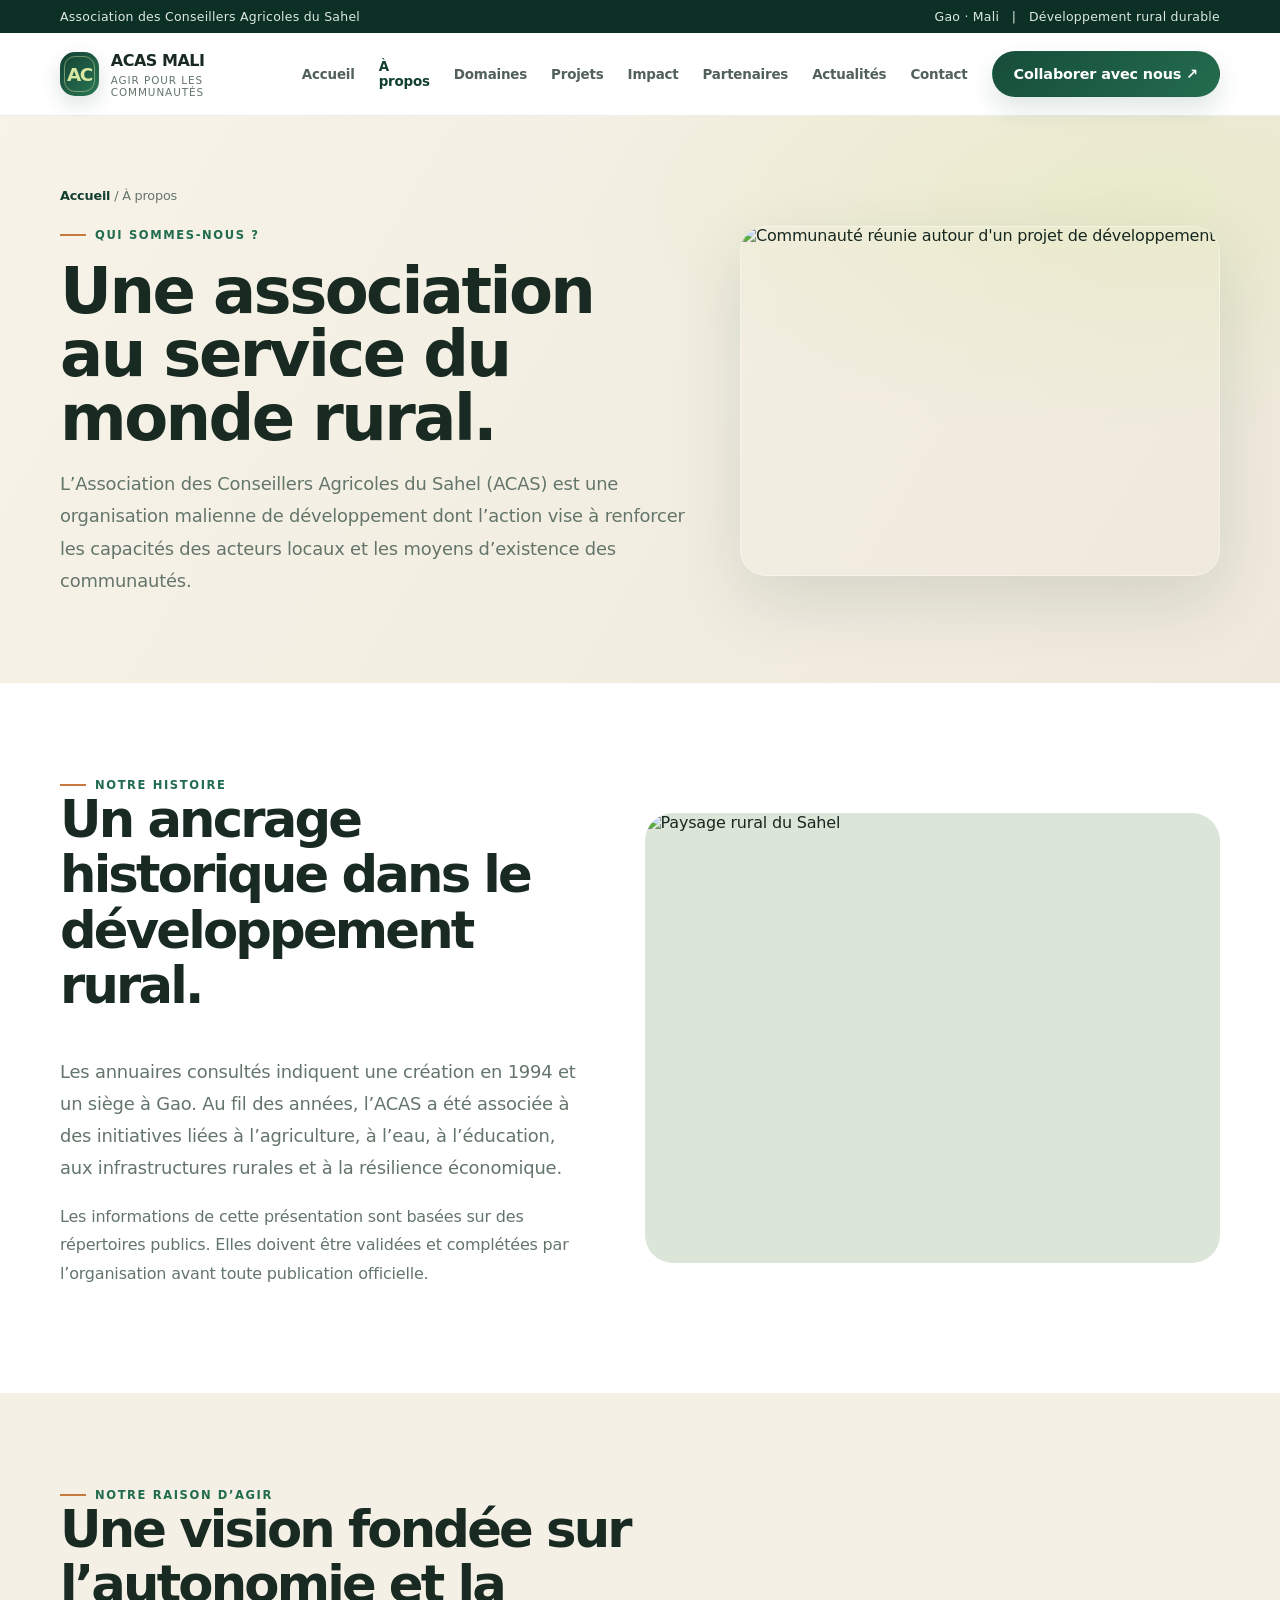
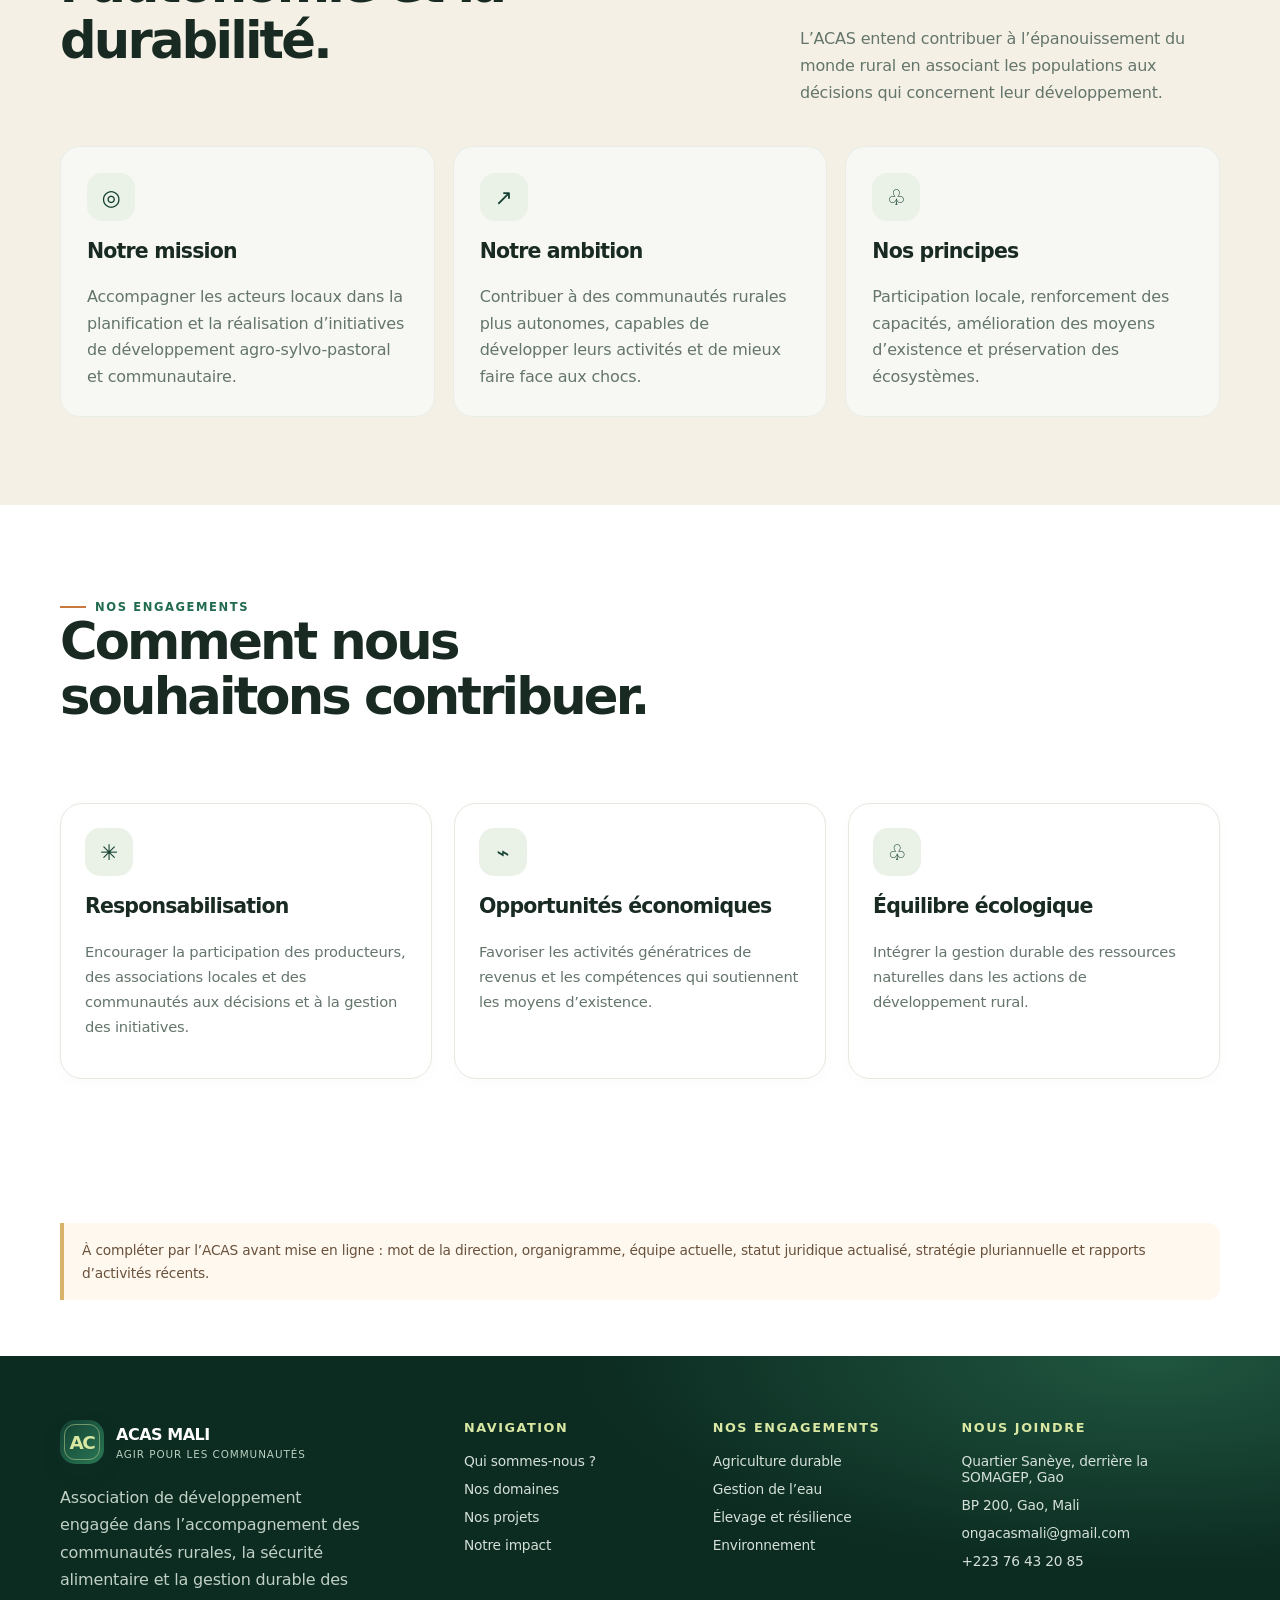
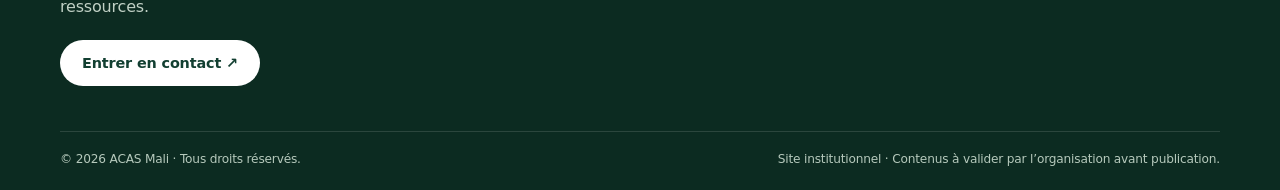
==== a-propos.html @ d6c16dd4 "first commit" ====
<!doctype html>
<html lang="fr"><head><meta charset="utf-8"><meta name="viewport" content="width=device-width, initial-scale=1">
<title>À propos | ACAS Mali</title><meta name="description" content="Découvrez l’Association des Conseillers Agricoles du Sahel, son histoire, sa mission et ses engagements."><meta name="theme-color" content="#174d3a">
<link rel="preconnect" href="https://fonts.googleapis.com"><link rel="preconnect" href="https://commons.wikimedia.org">
<link rel="stylesheet" href="assets/css/style.css">
<script src="https://unpkg.com/lucide@latest"></script>
<script src="https://cdnjs.cloudflare.com/ajax/libs/gsap/3.12.5/gsap.min.js" defer></script><script src="https://cdnjs.cloudflare.com/ajax/libs/gsap/3.12.5/ScrollTrigger.min.js" defer></script>
<script src="assets/js/main.js" defer></script></head><body>
<div id="header-slot"></div>
<main>
<section class="page-hero"><div class="container page-hero-grid"><div><div class="breadcrumb"><a href="index.html">Accueil</a> / À propos</div><span class="eyebrow">Qui sommes-nous ?</span><h1>Une association au service du monde rural.</h1><p class="lead">L’Association des Conseillers Agricoles du Sahel (ACAS) est une organisation malienne de développement dont l’action vise à renforcer les capacités des acteurs locaux et les moyens d’existence des communautés.</p></div><div class="page-hero-image"><img src="https://commons.wikimedia.org/wiki/Special:FilePath/Jeunes%20du%20village%20aidant%20une%20famille%20pour%20la%20moisson%20du%20fonio%20%28Mali%29%201.jpg?width=1100" alt="Communauté réunie autour d'un projet de développement"></div></div></section>
<section class="section"><div class="container split"><div><span class="eyebrow reveal">Notre histoire</span><h2 class="reveal">Un ancrage historique dans le développement rural.</h2><p class="lead reveal">Les annuaires consultés indiquent une création en 1994 et un siège à Gao. Au fil des années, l’ACAS a été associée à des initiatives liées à l’agriculture, à l’eau, à l’éducation, aux infrastructures rurales et à la résilience économique.</p><p class="muted reveal" style="line-height:1.8">Les informations de cette présentation sont basées sur des répertoires publics. Elles doivent être validées et complétées par l’organisation avant toute publication officielle.</p></div><div class="split-image reveal"><img src="https://commons.wikimedia.org/wiki/Special:FilePath/Culture%20mara%C3%AEch%C3%A8re%20-%20Mali.jpeg?width=1100" alt="Paysage rural du Sahel" loading="lazy" decoding="async"></div></div></section>
<section class="section soft-bg"><div class="container"><div class="section-head"><div><span class="eyebrow reveal">Notre raison d’agir</span><h2 class="reveal">Une vision fondée sur l’autonomie et la durabilité.</h2></div><p class="reveal">L’ACAS entend contribuer à l’épanouissement du monde rural en associant les populations aux décisions qui concernent leur développement.</p></div><div class="value-grid"><article class="value-card reveal"><div class="icon-bubble">◎</div><h3>Notre mission</h3><p>Accompagner les acteurs locaux dans la planification et la réalisation d’initiatives de développement agro-sylvo-pastoral et communautaire.</p></article><article class="value-card reveal"><div class="icon-bubble">↗</div><h3>Notre ambition</h3><p>Contribuer à des communautés rurales plus autonomes, capables de développer leurs activités et de mieux faire face aux chocs.</p></article><article class="value-card reveal"><div class="icon-bubble">♧</div><h3>Nos principes</h3><p>Participation locale, renforcement des capacités, amélioration des moyens d’existence et préservation des écosystèmes.</p></article></div></div></section>
<section class="section"><div class="container"><div class="section-head"><div><span class="eyebrow reveal">Nos engagements</span><h2 class="reveal">Comment nous souhaitons contribuer.</h2></div></div><div class="cards-3"><article class="card reveal"><div class="card-body"><div class="icon-bubble">✳</div><h3>Responsabilisation</h3><p>Encourager la participation des producteurs, des associations locales et des communautés aux décisions et à la gestion des initiatives.</p></div></article><article class="card reveal"><div class="card-body"><div class="icon-bubble">⌁</div><h3>Opportunités économiques</h3><p>Favoriser les activités génératrices de revenus et les compétences qui soutiennent les moyens d’existence.</p></div></article><article class="card reveal"><div class="card-body"><div class="icon-bubble">♧</div><h3>Équilibre écologique</h3><p>Intégrer la gestion durable des ressources naturelles dans les actions de développement rural.</p></div></article></div></div></section>
<section class="section-sm"><div class="container"><div class="notice">À compléter par l’ACAS avant mise en ligne : mot de la direction, organigramme, équipe actuelle, statut juridique actualisé, stratégie pluriannuelle et rapports d’activités récents.</div></div></section>
</main>
<div id="footer-slot"></div>
<script>
(async()=>{try{const [h,f]=await Promise.all([fetch('components/header.html'),fetch('components/footer.html')]);document.getElementById('header-slot').innerHTML=await h.text();document.getElementById('footer-slot').innerHTML=await f.text();if(window.initACAS)window.initACAS();}catch(e){console.warn('Pour visualiser les composants communs, lancer le site via un serveur HTTP local.');}})();
</script>
</body></html>
---- assets/css/style.css ----
:root{--green:#174d3a;--green2:#22684d;--lime:#c9df91;--sand:#f4f1e8;--ink:#172a22;--muted:#66756e;--orange:#df8b45;--white:#fff}
*{box-sizing:border-box}html{scroll-behavior:smooth}body{font-family:Inter,ui-sans-serif,system-ui,-apple-system,BlinkMacSystemFont,"Segoe UI",sans-serif;color:var(--ink);background:#fff;margin:0}a{text-decoration:none;color:inherit}img{display:block;max-width:100%}.container{width:min(1160px,calc(100% - 40px));margin-inline:auto}.section{padding:88px 0}.section-sm{padding:56px 0}.eyebrow{display:inline-flex;align-items:center;gap:9px;text-transform:uppercase;letter-spacing:.14em;font-size:.72rem;font-weight:800;color:var(--green2)}.eyebrow:before{content:"";height:2px;width:26px;background:var(--orange)}h1,h2,h3,p{margin-top:0}h1,h2,h3{letter-spacing:-.04em}h1{font-size:clamp(2.6rem,6vw,5.4rem);line-height:.99;font-weight:800}h2{font-size:clamp(2rem,4vw,3.4rem);line-height:1.08;font-weight:800}h3{font-size:1.28rem;line-height:1.2}.lead{font-size:1.12rem;line-height:1.8;color:var(--muted);max-width:680px}.muted{color:var(--muted)}.btn{display:inline-flex;align-items:center;justify-content:center;gap:10px;border-radius:999px;padding:14px 21px;font-size:.9rem;font-weight:750;transition:transform .25s,background .25s,box-shadow .25s;border:1px solid transparent}.btn:hover{transform:translateY(-3px)}.btn-primary{background:var(--green);color:#fff;box-shadow:0 12px 24px #174d3a22}.btn-primary:hover{background:var(--green2)}.btn-light{background:#fff;color:var(--green)}.btn-outline{border-color:#cbd7cf;color:var(--green);background:transparent}.btn-outline:hover{background:var(--sand)}.topbar{background:var(--green);color:#dce8df;font-size:.78rem;padding:9px 0}.topbar-inner{display:flex;justify-content:space-between;gap:20px;flex-wrap:wrap}.site-header{position:sticky;top:0;z-index:50;background:#ffffffed;backdrop-filter:blur(16px);border-bottom:1px solid #e9eee9}.nav-wrap{height:82px;display:flex;align-items:center;justify-content:space-between;gap:24px}.brand{display:flex;align-items:center;gap:12px;min-width:190px}.brand-mark{width:44px;height:44px;background:var(--green);color:var(--lime);border-radius:14px;display:grid;place-items:center;font-size:1.15rem;font-weight:900;letter-spacing:-.08em}.brand-name{font-size:1rem;font-weight:850;line-height:1.1;letter-spacing:-.03em}.brand-sub{display:block;color:var(--muted);font-size:.65rem;letter-spacing:.09em;text-transform:uppercase;margin-top:4px}.nav-links{display:flex;align-items:center;gap:24px;font-size:.84rem;font-weight:700;color:#526159}.nav-links a{transition:color .2s}.nav-links a:hover,.nav-links a.active{color:var(--green)}.nav-cta{white-space:nowrap}.menu-toggle{display:none;border:0;background:var(--sand);width:44px;height:44px;border-radius:12px;color:var(--green);font-size:1.4rem}.hero{position:relative;overflow:hidden;background:var(--sand);padding:74px 0 78px}.hero-grid{display:grid;grid-template-columns:1fr .92fr;align-items:center;gap:54px}.hero h1 span{color:var(--green2)}.hero-copy{max-width:630px}.hero-copy .lead{margin:24px 0 28px}.hero-actions{display:flex;flex-wrap:wrap;gap:12px}.hero-visual{position:relative;min-height:510px}.hero-photo{position:absolute;inset:0 18px 18px 0;border-radius:32px;overflow:hidden;background:#d6dfd4}.hero-photo img{width:100%;height:100%;object-fit:cover}.hero-photo:after{content:"";position:absolute;inset:0;background:linear-gradient(180deg,transparent 45%,#0d2d20aa)}.hero-caption{position:absolute;bottom:45px;left:30px;color:#fff;z-index:1;max-width:260px}.hero-caption strong{font-size:1.35rem;display:block}.floating-note{position:absolute;right:0;top:42px;background:#fff;padding:18px 20px;border-radius:18px;box-shadow:0 20px 50px #102d1b20;max-width:180px}.floating-note b{font-size:1.6rem;color:var(--green);display:block}.floating-note span{font-size:.76rem;line-height:1.4;color:var(--muted)}.hero-stats{position:absolute;bottom:0;right:30px;background:var(--green);color:#fff;border-radius:18px;padding:18px 22px;display:flex;gap:24px}.hero-stats b{display:block;font-size:1.25rem}.hero-stats span{font-size:.68rem;color:#d6e4d9}.trust-strip{background:#fff;border-bottom:1px solid #edf0ec}.trust-grid{display:grid;grid-template-columns:repeat(4,1fr);gap:20px;padding:24px 0}.trust-item{display:flex;gap:12px;align-items:center}.trust-icon{width:42px;height:42px;border-radius:13px;background:var(--sand);display:grid;place-items:center;color:var(--green);font-size:1.2rem}.trust-item strong{display:block;font-size:.87rem}.trust-item small{color:var(--muted);font-size:.75rem}.section-head{display:flex;justify-content:space-between;align-items:end;gap:30px;margin-bottom:36px}.section-head>div{max-width:680px}.section-head p{max-width:420px;margin-bottom:4px;color:var(--muted);line-height:1.7}.cards-3{display:grid;grid-template-columns:repeat(3,1fr);gap:22px}.card{border:1px solid #e8eee8;border-radius:22px;overflow:hidden;background:#fff;transition:transform .3s,box-shadow .3s}.card:hover{transform:translateY(-7px);box-shadow:0 22px 45px #183d2812}.card-image{height:220px;overflow:hidden;background:var(--sand)}.card-image img{width:100%;height:100%;object-fit:cover;transition:transform .6s}.card:hover .card-image img{transform:scale(1.05)}.card-body{padding:24px}.card-body p{color:var(--muted);line-height:1.7;font-size:.92rem}.card-link{display:inline-flex;align-items:center;gap:8px;color:var(--green);font-weight:800;font-size:.85rem;margin-top:8px}.icon-bubble{width:48px;height:48px;border-radius:15px;background:#eaf1e6;color:var(--green);display:grid;place-items:center;font-size:1.35rem;margin-bottom:18px}.soft-bg{background:var(--sand)}.split{display:grid;grid-template-columns:.95fr 1.05fr;align-items:center;gap:64px}.split-image{position:relative;min-height:450px;border-radius:28px;overflow:hidden;background:#dbe5d8}.split-image img{position:absolute;width:100%;height:100%;object-fit:cover}.image-tag{position:absolute;bottom:20px;left:20px;background:#fff;border-radius:14px;padding:15px 18px;max-width:230px;box-shadow:0 10px 30px #0001}.image-tag strong{display:block;color:var(--green)}.image-tag span{font-size:.76rem;color:var(--muted)}.check-list{display:grid;gap:14px;margin:26px 0}.check-list div{display:flex;gap:12px;line-height:1.55;color:#4d6056}.check{flex:0 0 23px;height:23px;border-radius:50%;background:#e5efdf;color:var(--green);display:grid;place-items:center;font-weight:900;font-size:.8rem}.impact-band{background:var(--green);color:#fff;padding:56px 0}.impact-grid{display:grid;grid-template-columns:1.2fr repeat(3,1fr);gap:25px;align-items:center}.impact-grid h2{font-size:2.3rem;margin-bottom:10px}.impact-grid p{color:#c7d8ce;line-height:1.6;margin-bottom:0}.impact-number{border-left:1px solid #ffffff35;padding-left:24px}.impact-number strong{display:block;font-size:2.2rem;letter-spacing:-.05em;color:var(--lime)}.impact-number span{display:block;font-size:.8rem;color:#d5e2d9;line-height:1.45}.project-card{display:grid;grid-template-columns:170px 1fr;gap:22px;padding:24px 0;border-bottom:1px solid #e5ebe5}.project-year{font-size:.76rem;font-weight:800;color:var(--green2);letter-spacing:.08em;text-transform:uppercase}.project-card h3{margin:7px 0 8px}.project-card p{color:var(--muted);line-height:1.7;margin-bottom:0}.pill{display:inline-block;border-radius:999px;background:#eaf1e6;color:var(--green);padding:7px 11px;font-size:.72rem;font-weight:800;margin:0 5px 5px 0}.quote-block{background:#fff;border:1px solid #e6ece5;border-radius:24px;padding:34px}.quote-mark{font-size:3rem;color:var(--orange);line-height:.8}.quote-block blockquote{font-size:1.3rem;line-height:1.55;letter-spacing:-.02em;margin:20px 0}.quote-block small{color:var(--muted)}.cta-band{background:var(--lime);border-radius:28px;padding:48px;display:flex;align-items:center;justify-content:space-between;gap:30px}.cta-band h2{font-size:clamp(1.8rem,3vw,2.8rem);max-width:650px;margin-bottom:12px}.cta-band p{color:#4f6653;margin-bottom:0}.page-hero{background:var(--sand);padding:72px 0 68px}.page-hero-grid{display:grid;grid-template-columns:1.05fr .8fr;gap:50px;align-items:center}.page-hero h1{font-size:clamp(2.5rem,5vw,4.4rem);margin:18px 0}.page-hero-image{height:350px;border-radius:26px;overflow:hidden}.page-hero-image img{height:100%;width:100%;object-fit:cover}.breadcrumb{font-size:.8rem;color:var(--muted);margin-bottom:18px}.breadcrumb a{color:var(--green);font-weight:700}.value-grid{display:grid;grid-template-columns:repeat(3,1fr);gap:18px}.value-card{padding:26px;border-radius:20px;background:#f7f8f4;border:1px solid #e8eee6}.value-card p{color:var(--muted);line-height:1.65;margin-bottom:0}.timeline{border-left:2px solid #dce6d8;margin-left:8px;padding-left:26px}.timeline-item{position:relative;padding:0 0 28px}.timeline-item:before{content:"";position:absolute;width:12px;height:12px;border-radius:50%;background:var(--orange);left:-33px;top:5px;box-shadow:0 0 0 5px var(--sand)}.timeline-item b{color:var(--green);font-size:.83rem}.timeline-item h3{margin:6px 0}.timeline-item p{color:var(--muted);line-height:1.65;margin:0}.partner-grid{display:grid;grid-template-columns:repeat(3,1fr);gap:16px}.partner-card{padding:26px;border:1px solid #e6ece5;border-radius:18px;min-height:140px;display:flex;flex-direction:column;justify-content:space-between}.partner-card strong{font-size:1.05rem}.partner-card span{font-size:.78rem;color:var(--muted);line-height:1.5}.notice{border-left:4px solid var(--orange);padding:16px 18px;background:#fff8ef;color:#69513c;font-size:.86rem;line-height:1.65;border-radius:0 12px 12px 0}.news-grid{display:grid;grid-template-columns:repeat(3,1fr);gap:22px}.news-card .card-image{height:205px}.news-date{font-size:.75rem;color:var(--green2);font-weight:800;text-transform:uppercase;letter-spacing:.08em}.news-card h3{margin:10px 0}.form-grid{display:grid;grid-template-columns:1fr 1fr;gap:18px}.field{display:grid;gap:8px}.field.full{grid-column:1/-1}.field label{font-size:.83rem;font-weight:750}.field input,.field select,.field textarea{width:100%;border:1px solid #dbe4dc;border-radius:12px;padding:14px 15px;font:inherit;background:#fff;outline:none;transition:border .2s,box-shadow .2s}.field input:focus,.field select:focus,.field textarea:focus{border-color:var(--green2);box-shadow:0 0 0 3px #22684d18}.field textarea{min-height:150px;resize:vertical}.contact-layout{display:grid;grid-template-columns:.8fr 1.2fr;gap:45px;align-items:start}.contact-info{background:var(--green);color:#fff;border-radius:24px;padding:30px}.contact-info p{color:#d1e0d5;line-height:1.7}.contact-line{padding:17px 0;border-bottom:1px solid #ffffff25}.contact-line:last-child{border-bottom:0}.contact-line small{display:block;color:#bdd2c4;margin-bottom:5px}.contact-line strong{font-size:.94rem;overflow-wrap:anywhere}.site-footer{background:#102f23;color:#fff;padding:64px 0 24px}.footer-grid{display:grid;grid-template-columns:1.4fr .8fr .8fr 1fr;gap:42px;padding-bottom:45px}.footer-brand p{color:#c0d0c5;line-height:1.7;max-width:310px;margin:20px 0}.footer-heading{font-size:.8rem;text-transform:uppercase;letter-spacing:.12em;color:var(--lime);font-weight:800;margin-bottom:18px}.footer-links{display:grid;gap:12px;color:#d4e0d8;font-size:.86rem}.footer-links a:hover{color:var(--lime)}.footer-bottom{border-top:1px solid #ffffff20;padding-top:20px;display:flex;justify-content:space-between;gap:20px;color:#b6c9bc;font-size:.76rem;flex-wrap:wrap}.socials{display:flex;gap:10px;margin-top:20px}.socials a{width:38px;height:38px;border:1px solid #ffffff40;border-radius:50%;display:grid;place-items:center;font-size:.78rem}.reveal{opacity:0;transform:translateY(22px)}.reveal.is-visible{opacity:1;transform:translateY(0);transition:opacity .7s ease,transform .7s cubic-bezier(.2,.7,.2,1)}.mobile-only{display:none}.empty-state{padding:40px;border-radius:20px;background:var(--sand)}@media(max-width:980px){.nav-links{gap:14px}.nav-links a{font-size:.78rem}.nav-cta{display:none}.hero-grid,.split,.page-hero-grid{grid-template-columns:1fr}.hero-visual{min-height:440px}.hero-copy{max-width:760px}.trust-grid{grid-template-columns:repeat(2,1fr)}.impact-grid{grid-template-columns:repeat(3,1fr)}.impact-grid>div:first-child{grid-column:1/-1}.footer-grid{grid-template-columns:repeat(2,1fr)}.contact-layout{grid-template-columns:1fr}.page-hero-image{height:320px}}@media(max-width:700px){.container{width:min(100% - 30px,1160px)}.section{padding:62px 0}.section-sm{padding:42px 0}.topbar-inner span:last-child{display:none}.nav-wrap{height:72px}.menu-toggle{display:grid;place-items:center}.nav-links{display:none;position:absolute;top:72px;left:0;right:0;padding:18px 22px 24px;background:#fff;border-bottom:1px solid #e9eee9;box-shadow:0 20px 30px #142c1a12;align-items:stretch;flex-direction:column;gap:0}.nav-links.open{display:flex}.nav-links a{padding:13px 4px;font-size:.93rem}.hero{padding:52px 0 62px}.hero-grid{gap:38px}.hero-visual{min-height:350px}.hero-photo{inset:0 10px 10px 0;border-radius:23px}.floating-note{top:18px;padding:13px;right:0;max-width:145px}.floating-note b{font-size:1.25rem}.hero-stats{right:12px;gap:15px;padding:13px 15px}.hero-caption{left:20px;bottom:30px}.hero-caption strong{font-size:1.1rem}.trust-grid{gap:16px}.trust-item{align-items:flex-start}.trust-icon{width:36px;height:36px;flex-shrink:0}.cards-3,.value-grid,.partner-grid,.news-grid{grid-template-columns:1fr}.section-head{display:block}.section-head p{margin-top:16px}.impact-grid{grid-template-columns:1fr 1fr;gap:22px}.impact-grid>div:first-child{grid-column:1/-1}.impact-number{padding-left:15px}.impact-number strong{font-size:1.8rem}.project-card{grid-template-columns:1fr;gap:8px}.cta-band{padding:30px;display:block}.cta-band .btn{margin-top:22px}.page-hero{padding:48px 0}.page-hero-image{height:250px}.footer-grid{grid-template-columns:1fr;gap:30px}.form-grid{grid-template-columns:1fr}.field.full{grid-column:auto}.brand{min-width:0}.brand-name{font-size:.9rem}.brand-mark{width:40px;height:40px}.contact-info{padding:24px}.quote-block{padding:25px}.footer-bottom{display:block}.footer-bottom span{display:block;margin-top:8px}}
@media(prefers-reduced-motion:reduce){html{scroll-behavior:auto}*,*:before,*:after{animation-duration:.01ms!important;animation-iteration-count:1!important;transition-duration:.01ms!important}.reveal{opacity:1;transform:none}}


/* ACAS MALI — ÉDITION PREMIUM */
:root{--green:#123f31;--green2:#216b4e;--lime:#d9e7a2;--sand:#f5f0e5;--ink:#182a22;--muted:#64756b;--orange:#c8793d;--gold:#d9b36a;--line:#e6e9df;--shadow:0 24px 70px rgba(19,55,39,.13)}
body{font-family:Inter,ui-sans-serif,system-ui,-apple-system,BlinkMacSystemFont,"Segoe UI",sans-serif;letter-spacing:-.012em}
::selection{background:var(--lime);color:var(--green)}
.site-header{transition:box-shadow .35s,background .35s}.site-header.scrolled{box-shadow:0 10px 35px #102f2310;background:#fffF}
.brand-mark{position:relative;isolation:isolate;border-radius:15px;background:linear-gradient(135deg,var(--green),#2b7856);box-shadow:0 8px 20px #123f3125}.brand-mark:after{content:"";position:absolute;inset:4px;border:1px solid #d9e7a277;border-radius:11px;z-index:-1}
.topbar{background:#0c3025;letter-spacing:.02em}.hero{background:radial-gradient(ellipse at 82% 12%,#d9e7a244,transparent 35%),linear-gradient(125deg,#f8f4e9 0%,#f1ecdf 100%)}
.hero:before{content:"";position:absolute;inset:0;pointer-events:none;opacity:.15;background-image:radial-gradient(#8b6a3b 0.7px,transparent .7px);background-size:18px 18px;mask-image:linear-gradient(90deg,transparent,black)}
.hero-grid{position:relative;z-index:1}.hero h1{letter-spacing:-.065em}.hero h1 span{color:var(--green2);position:relative;white-space:normal}.hero h1 span:after{content:"";position:absolute;left:0;right:0;bottom:-7px;height:5px;border-radius:9px;background:var(--gold);transform:scaleX(.8);transform-origin:left;opacity:.85}
.hero-photo{border-radius:34px;box-shadow:var(--shadow);transform:translateZ(0)}.hero-photo img{filter:saturate(.92);transition:transform 1.2s cubic-bezier(.2,.65,.2,1),filter .6s}.hero-photo:hover img{transform:scale(1.045);filter:saturate(1.08)}.hero-photo:after{background:linear-gradient(180deg,transparent 28%,#0a241bd9 100%)}
.floating-note{border:1px solid #ffffffc9;box-shadow:0 22px 65px #102d1b24;animation:floatNote 6s ease-in-out infinite}.hero-stats{box-shadow:0 20px 50px #123f3133;border:1px solid #ffffff28}.hero-stats b{color:var(--lime)}
@keyframes floatNote{0%,100%{transform:translateY(0) rotate(0)}50%{transform:translateY(-9px) rotate(-1deg)}}
.btn{letter-spacing:-.01em}.btn-primary{background:linear-gradient(135deg,#174d3a,#236c4e);box-shadow:0 12px 24px #174d3a22}.btn-primary:hover{box-shadow:0 18px 32px #174d3a32}.btn-outline{border-color:#bdcbbf;background:#ffffff45}
.section-head h2,.section h2{letter-spacing:-.055em}.card{border-color:#e6e9df;box-shadow:0 4px 18px #173b2805}.card:hover{box-shadow:0 25px 60px #173b2819}.card-image{position:relative}.card-image:after{content:"";position:absolute;inset:0;background:linear-gradient(180deg,transparent 50%,#0b29151c);pointer-events:none}.card-image img,.page-hero-image img,.split-image img{transition:transform .9s cubic-bezier(.2,.65,.2,1),filter .5s;filter:saturate(.92) contrast(1.02)}.card:hover .card-image img,.split-image:hover img,.page-hero-image:hover img{transform:scale(1.06);filter:saturate(1.08)}
.trust-strip{position:relative}.trust-icon{background:linear-gradient(135deg,#f4f0e5,#e9eedf);border:1px solid #e7e4d7}.impact-band{background:radial-gradient(ellipse at 85% 20%,#2c7651 0,transparent 38%),linear-gradient(120deg,#0d3327,#174d3a)}.impact-number strong{color:var(--lime)}
.page-hero{background:radial-gradient(ellipse at 88% 15%,#d9e7a255,transparent 35%),linear-gradient(120deg,#f7f3e8,#efe9dc)}.page-hero-image{box-shadow:var(--shadow);position:relative}.page-hero-image:after{content:"";position:absolute;inset:0;border:1px solid #fff6;border-radius:inherit;pointer-events:none}
.value-card,.partner-card{transition:transform .3s,box-shadow .3s,border-color .3s}.value-card:hover,.partner-card:hover{transform:translateY(-5px);box-shadow:0 18px 45px #173b2810;border-color:#cbd9c8}.cta-band{background:radial-gradient(ellipse at 100% 0%,#ffffff65,transparent 42%),linear-gradient(120deg,#dce8b1,#cbdc91);box-shadow:0 18px 45px #6b7b3512}
.site-footer{background:radial-gradient(ellipse at 90% 0%,#205640 0,transparent 35%),#0c2b21}.footer-heading{color:var(--lime)}
.reveal{opacity:1;transform:none}.js-ready .reveal{opacity:0;transform:translateY(26px)}.js-ready .reveal.is-visible{opacity:1;transform:translateY(0)}
[data-gsap]{will-change:transform,opacity}.image-tag{backdrop-filter:blur(12px);background:#ffffffed}.pill{background:#edf2e4;border:1px solid #dfe8d6}.notice{background:#fff8ee;border-left-color:var(--gold)}
@media(max-width:700px){.hero:before{opacity:.08}.hero-photo{border-radius:24px}.floating-note{animation:none}.nav-links{box-shadow:0 20px 35px #102d1b15}.hero h1 span:after{height:3px;bottom:-4px}}
@media(prefers-reduced-motion:reduce){.floating-note{animation:none!important}.js-ready .reveal{opacity:1;transform:none}}
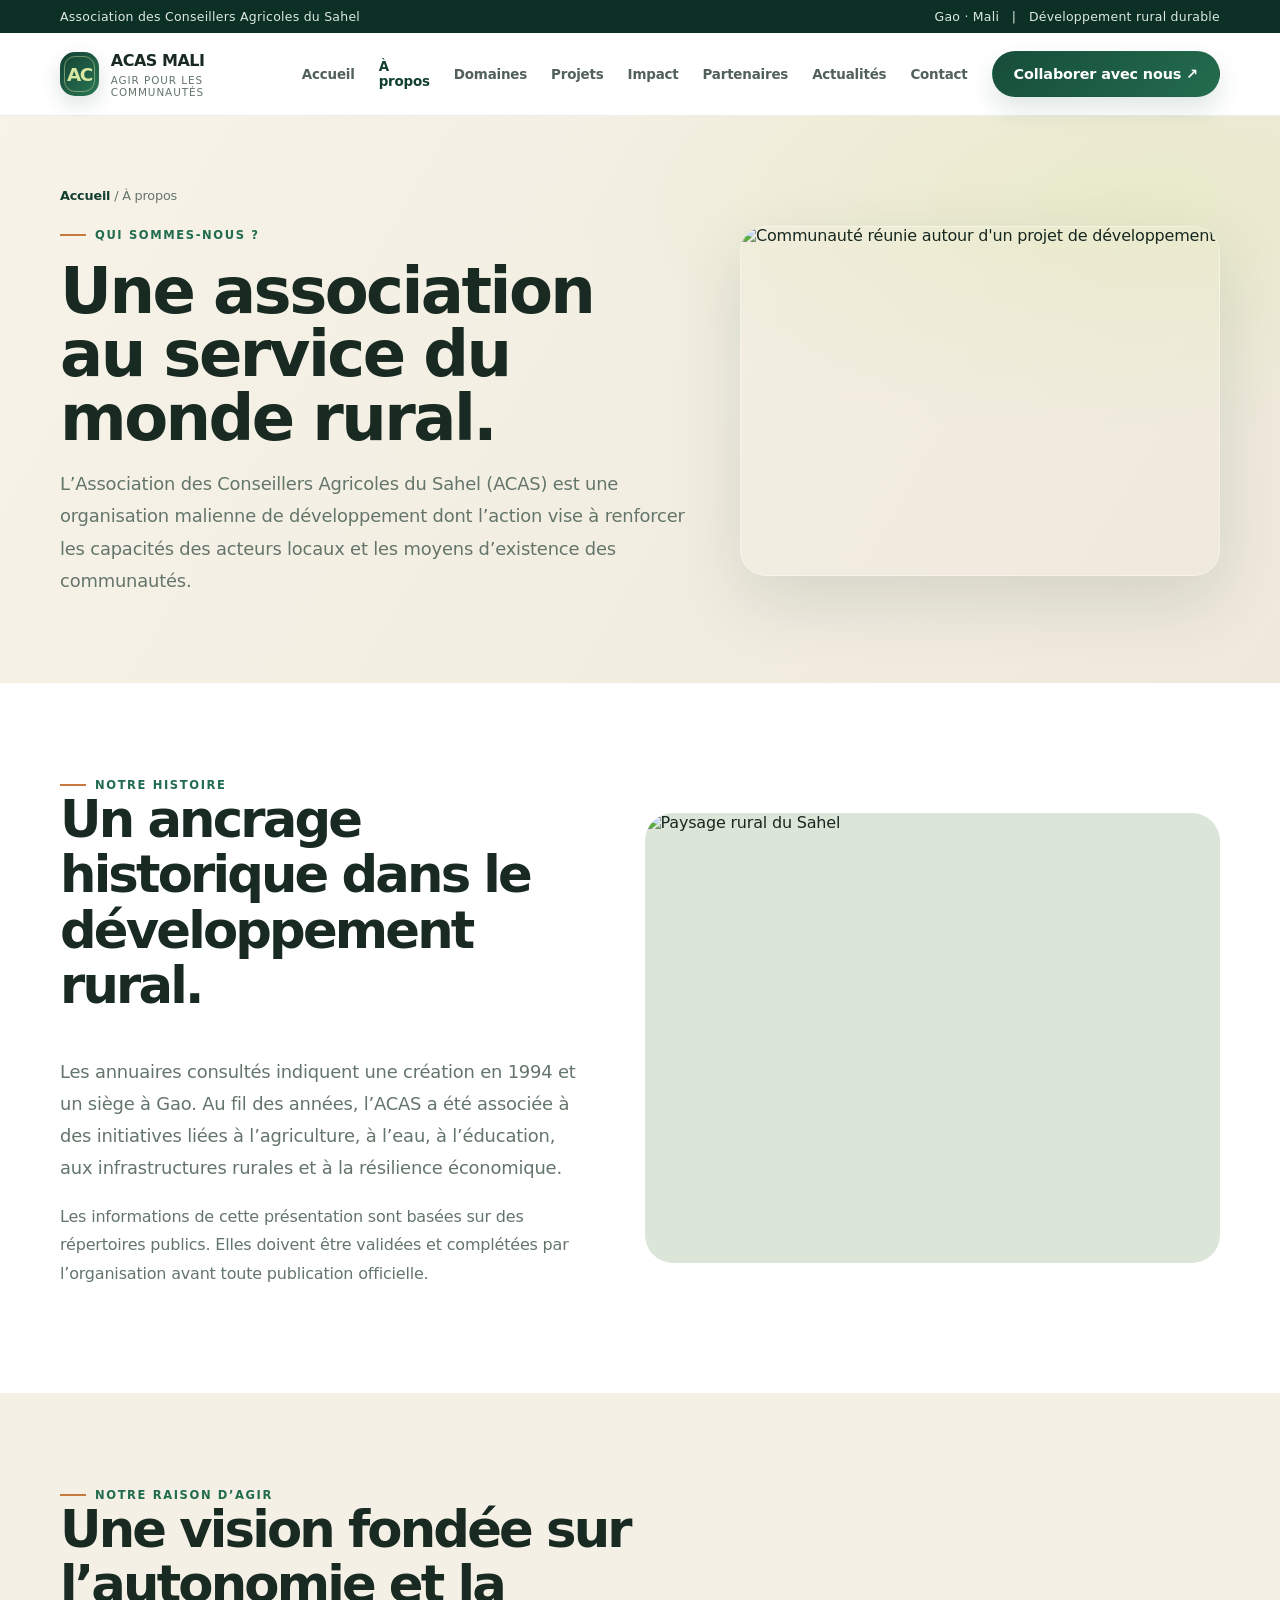
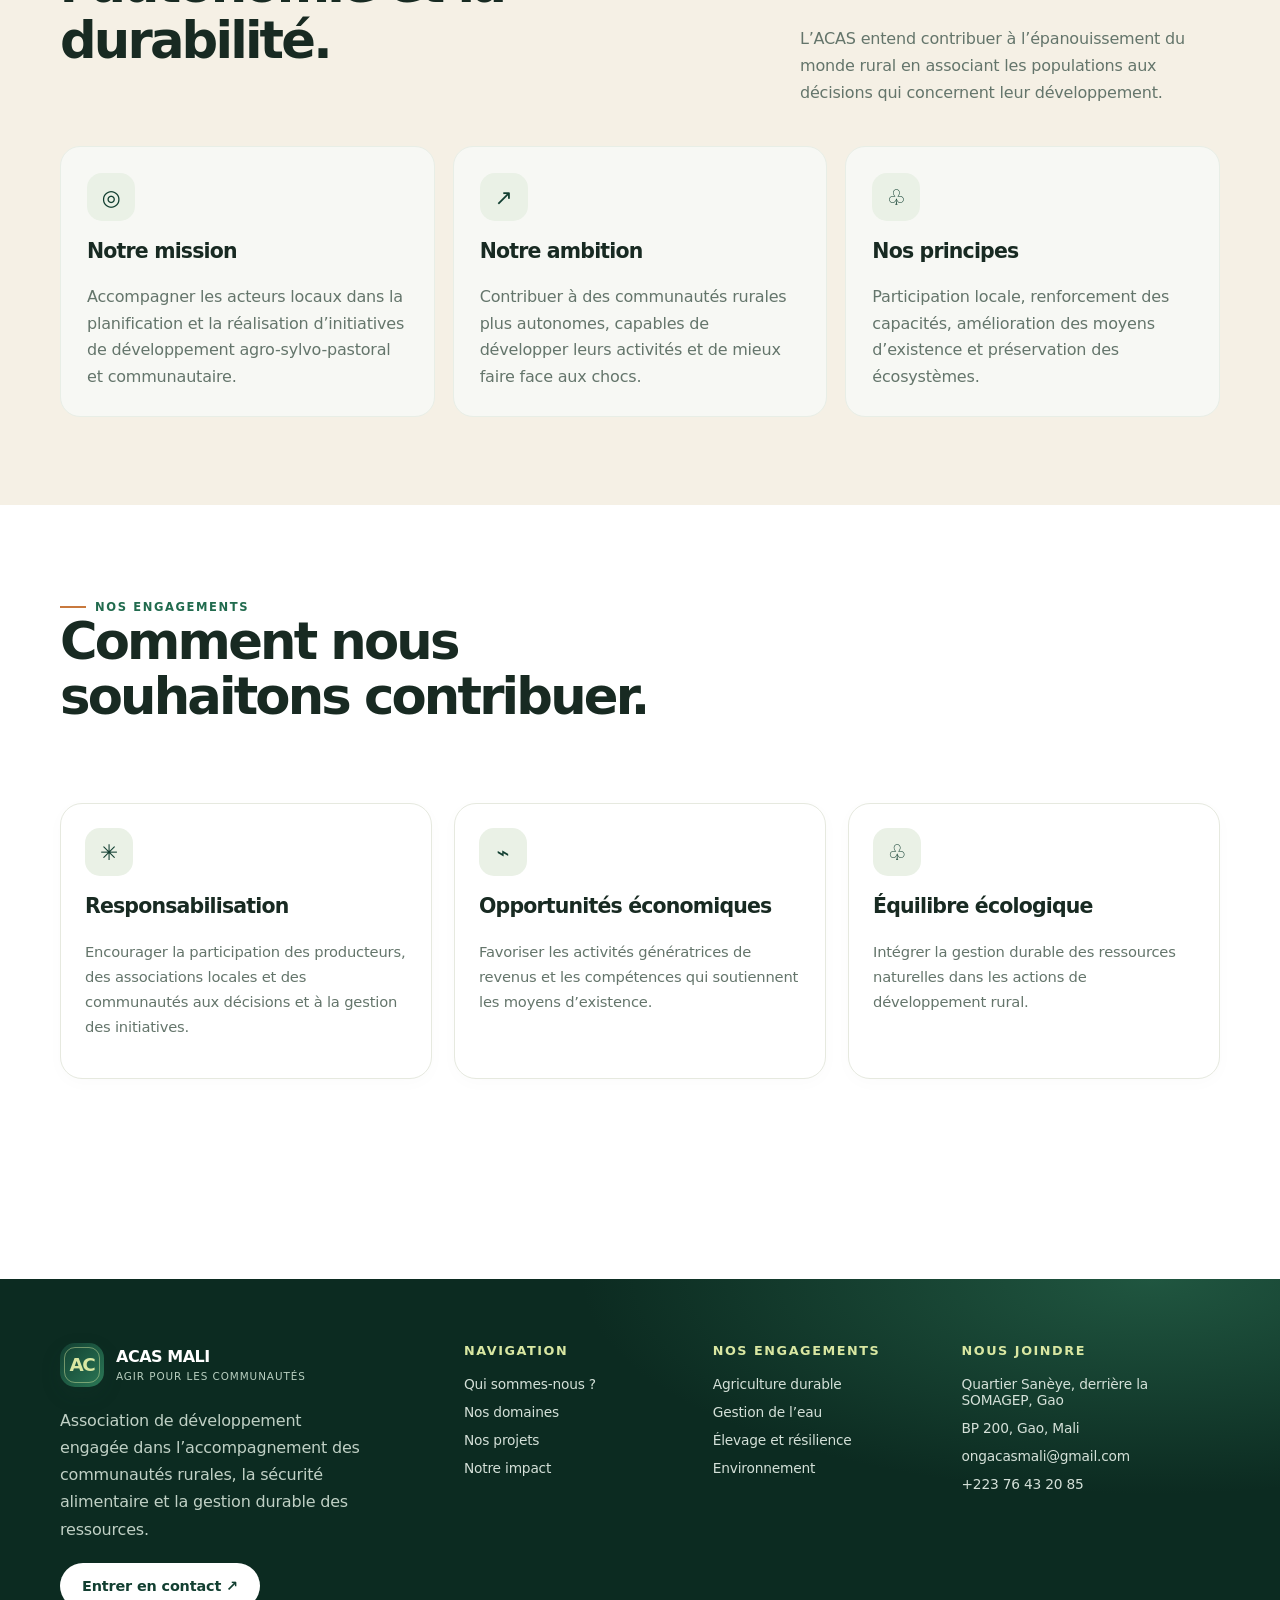
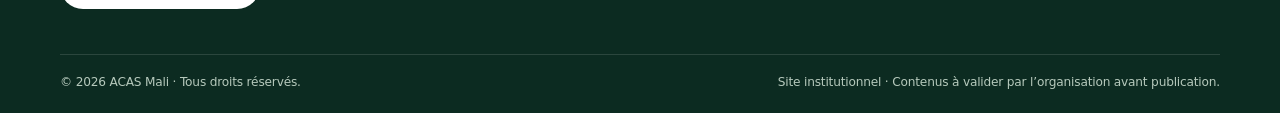
==== commit 63409c25: "Amélioration du site ACAS Mali" ====
--- a/a-propos.html
+++ b/a-propos.html
@@ -1,21 +1,132 @@
 <!doctype html>
-<html lang="fr"><head><meta charset="utf-8"><meta name="viewport" content="width=device-width, initial-scale=1">
-<title>À propos | ACAS Mali</title><meta name="description" content="Découvrez l’Association des Conseillers Agricoles du Sahel, son histoire, sa mission et ses engagements."><meta name="theme-color" content="#174d3a">
-<link rel="preconnect" href="https://fonts.googleapis.com"><link rel="preconnect" href="https://commons.wikimedia.org">
-<link rel="stylesheet" href="assets/css/style.css">
-<script src="https://unpkg.com/lucide@latest"></script>
-<script src="https://cdnjs.cloudflare.com/ajax/libs/gsap/3.12.5/gsap.min.js" defer></script><script src="https://cdnjs.cloudflare.com/ajax/libs/gsap/3.12.5/ScrollTrigger.min.js" defer></script>
-<script src="assets/js/main.js" defer></script></head><body>
-<div id="header-slot"></div>
-<main>
-<section class="page-hero"><div class="container page-hero-grid"><div><div class="breadcrumb"><a href="index.html">Accueil</a> / À propos</div><span class="eyebrow">Qui sommes-nous ?</span><h1>Une association au service du monde rural.</h1><p class="lead">L’Association des Conseillers Agricoles du Sahel (ACAS) est une organisation malienne de développement dont l’action vise à renforcer les capacités des acteurs locaux et les moyens d’existence des communautés.</p></div><div class="page-hero-image"><img src="https://commons.wikimedia.org/wiki/Special:FilePath/Jeunes%20du%20village%20aidant%20une%20famille%20pour%20la%20moisson%20du%20fonio%20%28Mali%29%201.jpg?width=1100" alt="Communauté réunie autour d'un projet de développement"></div></div></section>
-<section class="section"><div class="container split"><div><span class="eyebrow reveal">Notre histoire</span><h2 class="reveal">Un ancrage historique dans le développement rural.</h2><p class="lead reveal">Les annuaires consultés indiquent une création en 1994 et un siège à Gao. Au fil des années, l’ACAS a été associée à des initiatives liées à l’agriculture, à l’eau, à l’éducation, aux infrastructures rurales et à la résilience économique.</p><p class="muted reveal" style="line-height:1.8">Les informations de cette présentation sont basées sur des répertoires publics. Elles doivent être validées et complétées par l’organisation avant toute publication officielle.</p></div><div class="split-image reveal"><img src="https://commons.wikimedia.org/wiki/Special:FilePath/Culture%20mara%C3%AEch%C3%A8re%20-%20Mali.jpeg?width=1100" alt="Paysage rural du Sahel" loading="lazy" decoding="async"></div></div></section>
-<section class="section soft-bg"><div class="container"><div class="section-head"><div><span class="eyebrow reveal">Notre raison d’agir</span><h2 class="reveal">Une vision fondée sur l’autonomie et la durabilité.</h2></div><p class="reveal">L’ACAS entend contribuer à l’épanouissement du monde rural en associant les populations aux décisions qui concernent leur développement.</p></div><div class="value-grid"><article class="value-card reveal"><div class="icon-bubble">◎</div><h3>Notre mission</h3><p>Accompagner les acteurs locaux dans la planification et la réalisation d’initiatives de développement agro-sylvo-pastoral et communautaire.</p></article><article class="value-card reveal"><div class="icon-bubble">↗</div><h3>Notre ambition</h3><p>Contribuer à des communautés rurales plus autonomes, capables de développer leurs activités et de mieux faire face aux chocs.</p></article><article class="value-card reveal"><div class="icon-bubble">♧</div><h3>Nos principes</h3><p>Participation locale, renforcement des capacités, amélioration des moyens d’existence et préservation des écosystèmes.</p></article></div></div></section>
-<section class="section"><div class="container"><div class="section-head"><div><span class="eyebrow reveal">Nos engagements</span><h2 class="reveal">Comment nous souhaitons contribuer.</h2></div></div><div class="cards-3"><article class="card reveal"><div class="card-body"><div class="icon-bubble">✳</div><h3>Responsabilisation</h3><p>Encourager la participation des producteurs, des associations locales et des communautés aux décisions et à la gestion des initiatives.</p></div></article><article class="card reveal"><div class="card-body"><div class="icon-bubble">⌁</div><h3>Opportunités économiques</h3><p>Favoriser les activités génératrices de revenus et les compétences qui soutiennent les moyens d’existence.</p></div></article><article class="card reveal"><div class="card-body"><div class="icon-bubble">♧</div><h3>Équilibre écologique</h3><p>Intégrer la gestion durable des ressources naturelles dans les actions de développement rural.</p></div></article></div></div></section>
-<section class="section-sm"><div class="container"><div class="notice">À compléter par l’ACAS avant mise en ligne : mot de la direction, organigramme, équipe actuelle, statut juridique actualisé, stratégie pluriannuelle et rapports d’activités récents.</div></div></section>
-</main>
-<div id="footer-slot"></div>
-<script>
-(async()=>{try{const [h,f]=await Promise.all([fetch('components/header.html'),fetch('components/footer.html')]);document.getElementById('header-slot').innerHTML=await h.text();document.getElementById('footer-slot').innerHTML=await f.text();if(window.initACAS)window.initACAS();}catch(e){console.warn('Pour visualiser les composants communs, lancer le site via un serveur HTTP local.');}})();
-</script>
-</body></html>+<html lang="fr">
+
+<head>
+    <meta charset="utf-8">
+    <meta name="viewport" content="width=device-width, initial-scale=1">
+    <title>À propos | ACAS Mali</title>
+    <meta name="description"
+        content="Découvrez l’Association des Conseillers Agricoles du Sahel, son histoire, sa mission et ses engagements.">
+    <meta name="theme-color" content="#174d3a">
+    <link rel="preconnect" href="https://fonts.googleapis.com">
+    <link rel="preconnect" href="https://commons.wikimedia.org">
+    <link rel="stylesheet" href="assets/css/style.css">
+    <script src="https://unpkg.com/lucide@latest"></script>
+    <script src="https://cdnjs.cloudflare.com/ajax/libs/gsap/3.12.5/gsap.min.js" defer></script>
+    <script src="https://cdnjs.cloudflare.com/ajax/libs/gsap/3.12.5/ScrollTrigger.min.js" defer></script>
+    <script src="assets/js/main.js" defer></script>
+</head>
+
+<body>
+    <div id="header-slot"></div>
+    <main>
+        <section class="page-hero">
+            <div class="container page-hero-grid">
+                <div>
+                    <div class="breadcrumb"><a href="index.html">Accueil</a> / À propos</div><span class="eyebrow">Qui
+                        sommes-nous ?</span>
+                    <h1>Une association au service du monde rural.</h1>
+                    <p class="lead">L’Association des Conseillers Agricoles du Sahel (ACAS) est une organisation
+                        malienne de développement dont l’action vise à renforcer les capacités des acteurs locaux et les
+                        moyens d’existence des communautés.</p>
+                </div>
+                <div class="page-hero-image"><img
+                        src="https://commons.wikimedia.org/wiki/Special:FilePath/Jeunes%20du%20village%20aidant%20une%20famille%20pour%20la%20moisson%20du%20fonio%20%28Mali%29%201.jpg?width=1100"
+                        alt="Communauté réunie autour d'un projet de développement"></div>
+            </div>
+        </section>
+        <section class="section">
+            <div class="container split">
+                <div><span class="eyebrow reveal">Notre histoire</span>
+                    <h2 class="reveal">Un ancrage historique dans le développement rural.</h2>
+                    <p class="lead reveal">Les annuaires consultés indiquent une création en 1994 et un siège à Gao. Au
+                        fil des années, l’ACAS a été associée à des initiatives liées à l’agriculture, à l’eau, à
+                        l’éducation, aux infrastructures rurales et à la résilience économique.</p>
+                    <p class="muted reveal" style="line-height:1.8">Les informations de cette présentation sont basées
+                        sur des répertoires publics. Elles doivent être validées et complétées par l’organisation avant
+                        toute publication officielle.</p>
+                </div>
+                <div class="split-image reveal"><img
+                        src="https://commons.wikimedia.org/wiki/Special:FilePath/Culture%20mara%C3%AEch%C3%A8re%20-%20Mali.jpeg?width=1100"
+                        alt="Paysage rural du Sahel" loading="lazy" decoding="async"></div>
+            </div>
+        </section>
+        <section class="section soft-bg">
+            <div class="container">
+                <div class="section-head">
+                    <div><span class="eyebrow reveal">Notre raison d’agir</span>
+                        <h2 class="reveal">Une vision fondée sur l’autonomie et la durabilité.</h2>
+                    </div>
+                    <p class="reveal">L’ACAS entend contribuer à l’épanouissement du monde rural en associant les
+                        populations aux décisions qui concernent leur développement.</p>
+                </div>
+                <div class="value-grid">
+                    <article class="value-card reveal">
+                        <div class="icon-bubble">◎</div>
+                        <h3>Notre mission</h3>
+                        <p>Accompagner les acteurs locaux dans la planification et la réalisation d’initiatives de
+                            développement agro-sylvo-pastoral et communautaire.</p>
+                    </article>
+                    <article class="value-card reveal">
+                        <div class="icon-bubble">↗</div>
+                        <h3>Notre ambition</h3>
+                        <p>Contribuer à des communautés rurales plus autonomes, capables de développer leurs activités
+                            et de mieux faire face aux chocs.</p>
+                    </article>
+                    <article class="value-card reveal">
+                        <div class="icon-bubble">♧</div>
+                        <h3>Nos principes</h3>
+                        <p>Participation locale, renforcement des capacités, amélioration des moyens d’existence et
+                            préservation des écosystèmes.</p>
+                    </article>
+                </div>
+            </div>
+        </section>
+        <section class="section">
+            <div class="container">
+                <div class="section-head">
+                    <div><span class="eyebrow reveal">Nos engagements</span>
+                        <h2 class="reveal">Comment nous souhaitons contribuer.</h2>
+                    </div>
+                </div>
+                <div class="cards-3">
+                    <article class="card reveal">
+                        <div class="card-body">
+                            <div class="icon-bubble">✳</div>
+                            <h3>Responsabilisation</h3>
+                            <p>Encourager la participation des producteurs, des associations locales et des communautés
+                                aux décisions et à la gestion des initiatives.</p>
+                        </div>
+                    </article>
+                    <article class="card reveal">
+                        <div class="card-body">
+                            <div class="icon-bubble">⌁</div>
+                            <h3>Opportunités économiques</h3>
+                            <p>Favoriser les activités génératrices de revenus et les compétences qui soutiennent les
+                                moyens d’existence.</p>
+                        </div>
+                    </article>
+                    <article class="card reveal">
+                        <div class="card-body">
+                            <div class="icon-bubble">♧</div>
+                            <h3>Équilibre écologique</h3>
+                            <p>Intégrer la gestion durable des ressources naturelles dans les actions de développement
+                                rural.</p>
+                        </div>
+                    </article>
+                </div>
+            </div>
+        </section>
+        <section class="section-sm">
+            <div class="container">
+
+            </div>
+        </section>
+    </main>
+    <div id="footer-slot"></div>
+    <script>
+        (async () => { try { const [h, f] = await Promise.all([fetch('components/header.html'), fetch('components/footer.html')]); document.getElementById('header-slot').innerHTML = await h.text(); document.getElementById('footer-slot').innerHTML = await f.text(); if (window.initACAS) window.initACAS(); } catch (e) { console.warn('Pour visualiser les composants communs, lancer le site via un serveur HTTP local.'); } })();
+    </script>
+</body>
+
+</html>
